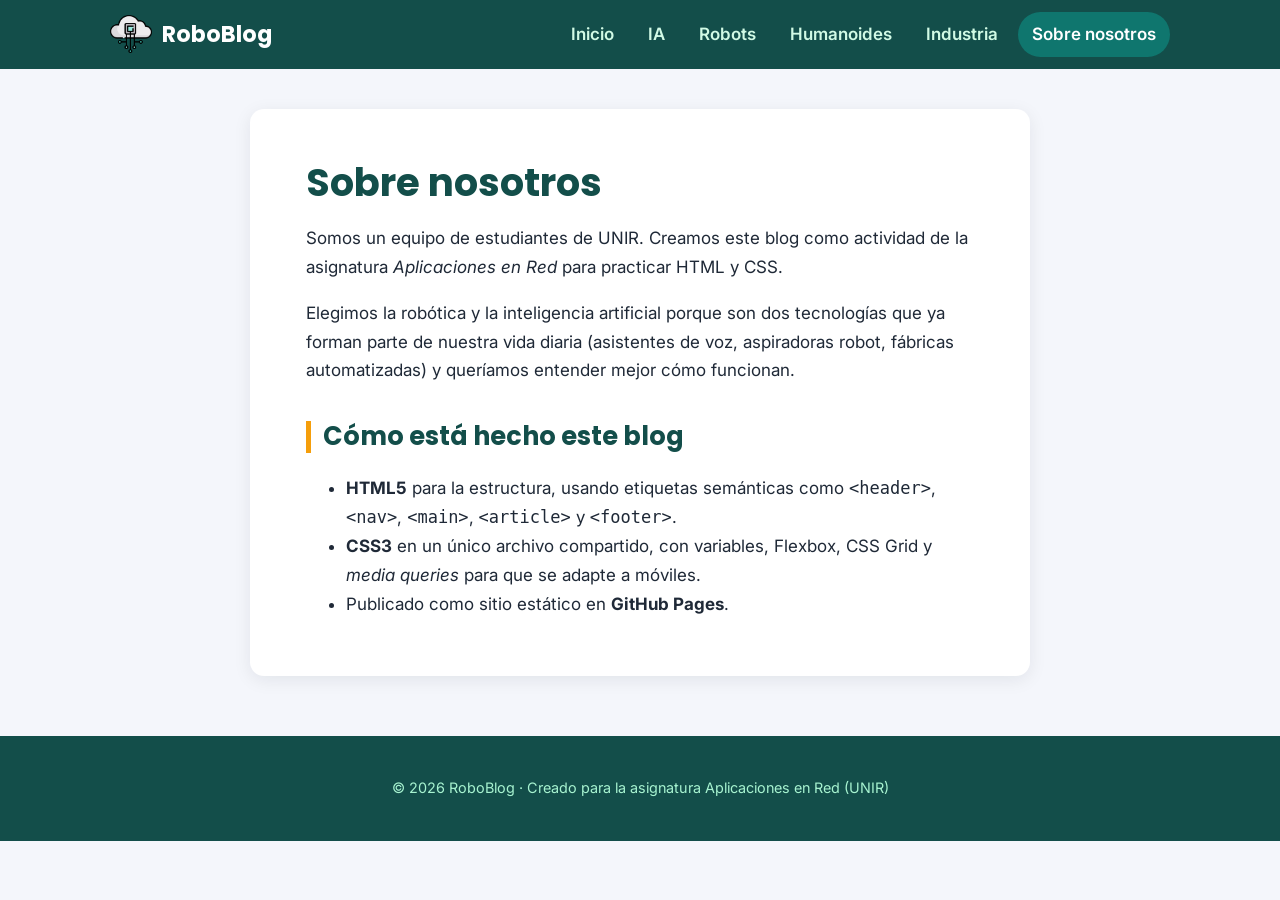
==== acerca.html @ 397488f1 "Add files via upload" ====
<!DOCTYPE html>
<html lang="es">
<head>
  <meta charset="UTF-8">
  <meta name="viewport" content="width=device-width, initial-scale=1.0">
  <title>RoboBlog | Sobre nosotros</title>
  <link rel="preconnect" href="https://fonts.googleapis.com">
  <link href="https://fonts.googleapis.com/css2?family=Inter:wght@400;600&family=Poppins:wght@600;700&display=swap" rel="stylesheet">
  <link rel="stylesheet" href="css/estilos.css">
</head>
<body>

  <header class="cabecera">
    <div class="contenedor">
      <a class="marca" href="index.html">
        <img src="img/logo.png" alt="Logo de RoboBlog">
        RoboBlog
      </a>
      <nav>
        <ul class="menu">
          <li><a href="index.html">Inicio</a></li>
          <li><a href="entradas/que-es-la-ia.html">IA</a></li>
          <li><a href="entradas/generaciones-robots.html">Robots</a></li>
          <li><a href="entradas/humanoides-famosos.html">Humanoides</a></li>
          <li><a href="entradas/empresas-robotica.html">Industria</a></li>
          <li><a class="activo" href="acerca.html">Sobre nosotros</a></li>
        </ul>
      </nav>
    </div>
  </header>

  <main>
    <article class="articulo">
      <h1>Sobre nosotros</h1>

      <!-- PERSONALIZA ESTE TEXTO CON LOS DATOS DEL EQUIPO -->
      <p>Somos un equipo de estudiantes de UNIR. Creamos este blog como actividad de la asignatura <em>Aplicaciones en Red</em> para practicar HTML y CSS.</p>

      <p>Elegimos la robótica y la inteligencia artificial porque son dos tecnologías que ya forman parte de nuestra vida diaria (asistentes de voz, aspiradoras robot, fábricas automatizadas) y queríamos entender mejor cómo funcionan.</p>

      <h2>Cómo está hecho este blog</h2>
      <ul>
        <li><strong>HTML5</strong> para la estructura, usando etiquetas semánticas como <code>&lt;header&gt;</code>, <code>&lt;nav&gt;</code>, <code>&lt;main&gt;</code>, <code>&lt;article&gt;</code> y <code>&lt;footer&gt;</code>.</li>
        <li><strong>CSS3</strong> en un único archivo compartido, con variables, Flexbox, CSS Grid y <em>media queries</em> para que se adapte a móviles.</li>
        <li>Publicado como sitio estático en <strong>GitHub Pages</strong>.</li>
      </ul>
    </article>
  </main>

  <footer class="pie">
    <p>&copy; 2026 RoboBlog · Creado para la asignatura Aplicaciones en Red (UNIR)</p>
  </footer>

</body>
</html>
---- css/estilos.css ----
/* =========================================================
   ROBOBLOG - Hoja de estilos
   Un único archivo CSS compartido por todas las páginas.
   ========================================================= */

/* ---------- 1. Variables (colores y medidas reutilizables) ----------
   Si quieres cambiar el aspecto del blog, empieza por aquí:
   cambiando un valor se actualiza en todo el sitio. */
:root {
  --color-fondo: #f4f6fb;
  --color-tarjeta: #ffffff;
  --color-texto: #1f2937;
  --color-suave: #6b7280;
  --color-primario: #0f766e;      /* verde azulado */
  --color-primario-osc: #134e4a;
  --color-acento: #f59e0b;        /* ámbar */
  --color-borde: #e5e7eb;
  --radio: 14px;
  --sombra: 0 4px 18px rgba(15, 23, 42, 0.08);
  --ancho-max: 1100px;
}

/* ---------- 2. Estilos base ---------- */
* {
  box-sizing: border-box;   /* el padding no suma al ancho */
}

body {
  margin: 0;
  font-family: "Inter", "Segoe UI", Arial, sans-serif;
  font-size: 17px;
  line-height: 1.7;
  color: var(--color-texto);
  background: var(--color-fondo);
}

h1, h2, h3 {
  font-family: "Poppins", "Segoe UI", Arial, sans-serif;
  line-height: 1.25;
  color: var(--color-primario-osc);
}

img {
  max-width: 100%;   /* las imágenes nunca se salen de su contenedor */
  height: auto;
}

a {
  color: var(--color-primario);
}

/* Contenedor centrado que limita el ancho del contenido */
.contenedor {
  max-width: var(--ancho-max);
  margin: 0 auto;
  padding: 0 20px;
}

/* ---------- 3. Cabecera y menú de navegación ---------- */
.cabecera {
  position: sticky;          /* el menú se queda fijo arriba al hacer scroll */
  top: 0;
  z-index: 10;
  background: var(--color-primario-osc);
}

.cabecera .contenedor {
  display: flex;             /* logo a la izquierda, menú a la derecha */
  align-items: center;
  justify-content: space-between;
  flex-wrap: wrap;
  gap: 10px;
  padding-top: 12px;
  padding-bottom: 12px;
}

.marca {
  display: flex;
  align-items: center;
  gap: 10px;
  color: #fff;
  text-decoration: none;
  font-family: "Poppins", sans-serif;
  font-size: 1.4rem;
  font-weight: 700;
}

.marca img {
  width: 42px;
  height: 42px;
}

.menu {
  display: flex;
  gap: 6px;
  list-style: none;
  margin: 0;
  padding: 0;
  flex-wrap: wrap;
}

.menu a {
  display: block;
  padding: 8px 14px;
  border-radius: 999px;
  color: #d1fae5;
  text-decoration: none;
  font-weight: 600;
  transition: background 0.2s;
}

.menu a:hover,
.menu a.activo {             /* .activo marca la página en la que estás */
  background: var(--color-primario);
  color: #fff;
}

/* ---------- 4. Portada (hero) de la página de inicio ---------- */
.hero {
  /* Degradado oscuro encima de la imagen para que el texto se lea bien */
  background:
    linear-gradient(rgba(15, 23, 42, 0.65), rgba(15, 23, 42, 0.75)),
    url("../img/portada.jpg") center / cover no-repeat;
  color: #fff;
  text-align: center;
  padding: 110px 20px;
}

.hero h1 {
  color: #fff;
  font-size: clamp(2rem, 5vw, 3.2rem);   /* tamaño que se adapta a la pantalla */
  margin: 0 0 12px;
}

.hero p {
  max-width: 640px;
  margin: 0 auto;
  font-size: 1.15rem;
  color: #e2e8f0;
}

/* ---------- 5. Listado de entradas (tarjetas) ---------- */
.seccion-titulo {
  margin: 50px 0 20px;
}

.rejilla {
  display: grid;
  /* tantas columnas como quepan, cada una de mínimo 260px */
  grid-template-columns: repeat(auto-fill, minmax(230px, 1fr));
  gap: 26px;
  margin-bottom: 60px;
}

.tarjeta {
  display: flex;
  flex-direction: column;
  background: var(--color-tarjeta);
  border-radius: var(--radio);
  box-shadow: var(--sombra);
  overflow: hidden;
  transition: transform 0.2s, box-shadow 0.2s;
}

.tarjeta:hover {
  transform: translateY(-5px);    /* la tarjeta "sube" al pasar el ratón */
  box-shadow: 0 10px 28px rgba(15, 23, 42, 0.15);
}

.tarjeta img {
  width: 100%;
  height: 180px;
  object-fit: cover;              /* recorta la imagen sin deformarla */
}

.tarjeta img.logo {               /* para logotipos: se muestran completos */
  object-fit: contain;
  padding: 40px 30px;
  background: #f8fafc;
}

.tarjeta-cuerpo {
  display: flex;
  flex-direction: column;
  flex: 1;
  padding: 18px 20px 22px;
}

.tarjeta h3 {
  margin: 6px 0 8px;
  font-size: 1.2rem;
}

.tarjeta p {
  margin: 0 0 16px;
  color: var(--color-suave);
  font-size: 0.95rem;
}

.etiqueta {
  align-self: flex-start;
  background: #ccfbf1;
  color: var(--color-primario-osc);
  font-size: 0.75rem;
  font-weight: 700;
  text-transform: uppercase;
  letter-spacing: 0.05em;
  padding: 3px 10px;
  border-radius: 999px;
}

.fecha {
  color: var(--color-suave);
  font-size: 0.85rem;
}

.boton {
  margin-top: auto;               /* empuja el botón al final de la tarjeta */
  align-self: flex-start;
  background: var(--color-primario);
  color: #fff;
  text-decoration: none;
  padding: 8px 18px;
  border-radius: 8px;
  font-weight: 600;
  transition: background 0.2s;
}

.boton:hover {
  background: var(--color-primario-osc);
}

/* ---------- 6. Página de una entrada ---------- */
.articulo {
  max-width: 780px;
  margin: 40px auto 60px;
  background: var(--color-tarjeta);
  border-radius: var(--radio);
  box-shadow: var(--sombra);
  padding: 40px clamp(20px, 5vw, 56px);
}

.migas {                          /* "migas de pan": Inicio › Entrada */
  font-size: 0.9rem;
  color: var(--color-suave);
}

.articulo h1 {
  font-size: clamp(1.7rem, 4vw, 2.4rem);
  margin: 10px 0 6px;
}

.articulo h2 {
  margin-top: 36px;
  border-left: 5px solid var(--color-acento);
  padding-left: 12px;
}

.imagen-principal {
  display: block;
  width: 100%;
  max-height: 380px;
  object-fit: cover;
  border-radius: var(--radio);
  margin: 24px 0;
}

figure {
  margin: 0;
  text-align: center;
}

figcaption {
  font-size: 0.85rem;
  color: var(--color-suave);
  margin-top: 6px;
}

/* Galería de imágenes pequeñas dentro de una entrada */
.galeria {
  display: grid;
  grid-template-columns: repeat(auto-fit, minmax(150px, 1fr));
  gap: 18px;
  margin: 20px 0;
}

.galeria img {
  width: 100%;
  height: 170px;
  object-fit: contain;
  background: #f8fafc;
  border: 1px solid var(--color-borde);
  border-radius: 10px;
  padding: 8px;
}

/* Cuadro destacado */
.destacado {
  background: #fffbeb;
  border-left: 5px solid var(--color-acento);
  border-radius: 8px;
  padding: 14px 18px;
  margin: 24px 0;
}

/* Tabla */
.tabla {
  width: 100%;
  border-collapse: collapse;
  margin: 20px 0;
  font-size: 0.95rem;
}

.tabla th,
.tabla td {
  border-bottom: 1px solid var(--color-borde);
  padding: 10px;
  text-align: left;
  vertical-align: top;
}

.tabla th {
  background: var(--color-primario);
  color: #fff;
}

/* Navegación entre entradas: anterior / siguiente */
.nav-entradas {
  display: flex;
  justify-content: space-between;
  gap: 12px;
  flex-wrap: wrap;
  margin-top: 40px;
  padding-top: 20px;
  border-top: 1px solid var(--color-borde);
}

.nav-entradas a {
  text-decoration: none;
  font-weight: 600;
}

/* ---------- 7. Pie de página ---------- */
.pie {
  background: var(--color-primario-osc);
  color: #a7f3d0;
  text-align: center;
  padding: 26px 20px;
  font-size: 0.9rem;
}

.pie a {
  color: #fff;
}

/* ---------- 8. Adaptación a móviles (diseño responsive) ---------- */
@media (max-width: 640px) {
  .cabecera .contenedor {
    justify-content: center;
  }
  .hero {
    padding: 70px 20px;
  }
  .articulo {
    margin: 20px 12px 40px;
  }
}
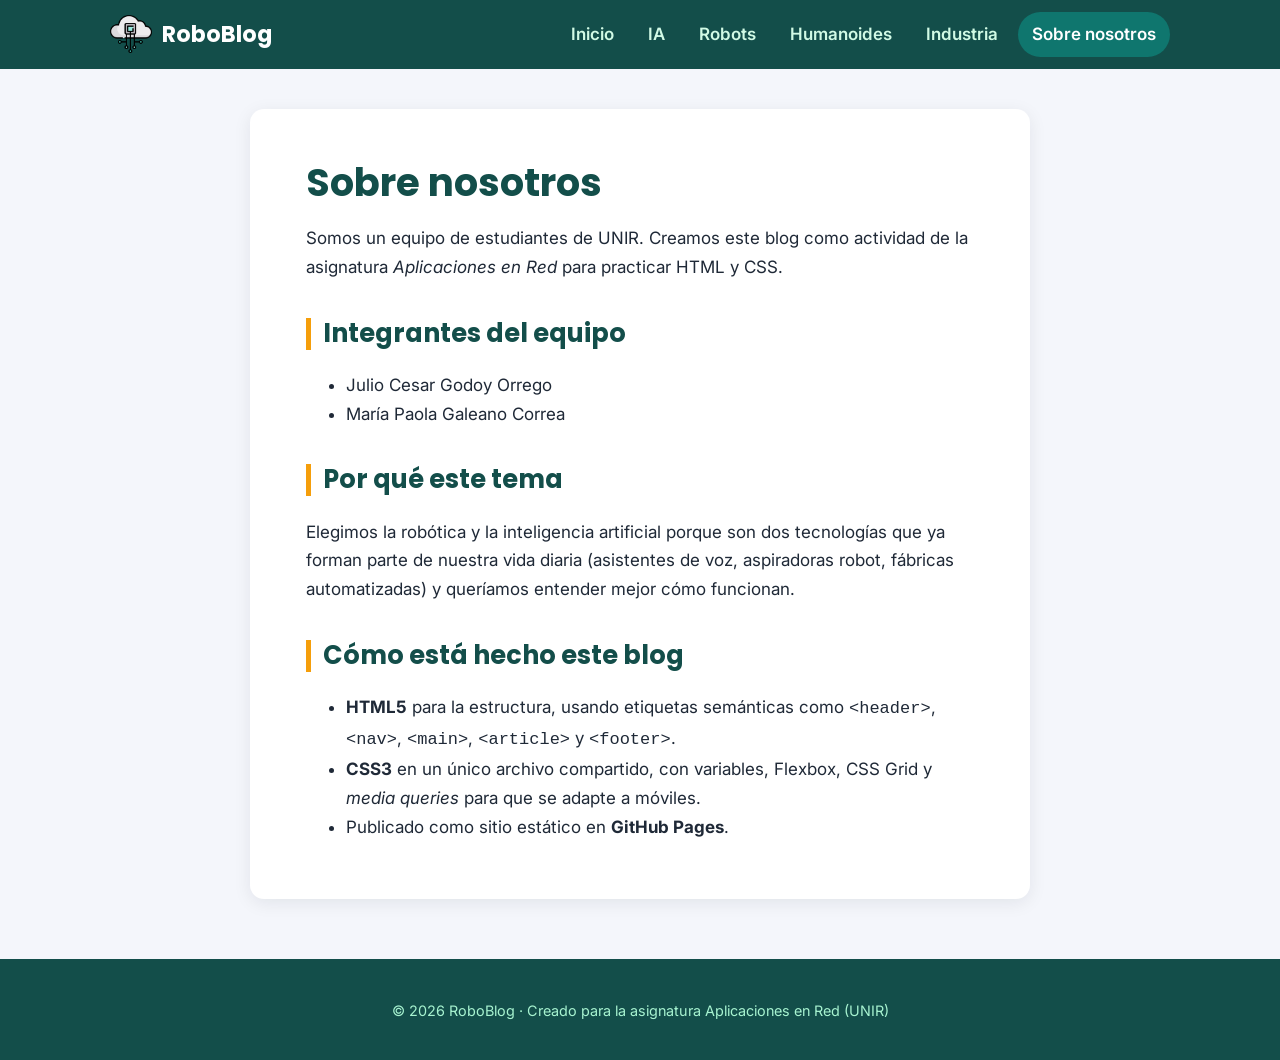
==== commit 5b19a581: "Add files via upload" ====
--- a/acerca.html
+++ b/acerca.html
@@ -33,8 +33,15 @@
     <article class="articulo">
       <h1>Sobre nosotros</h1>
 
-      <!-- PERSONALIZA ESTE TEXTO CON LOS DATOS DEL EQUIPO -->
       <p>Somos un equipo de estudiantes de UNIR. Creamos este blog como actividad de la asignatura <em>Aplicaciones en Red</em> para practicar HTML y CSS.</p>
+
+      <h2>Integrantes del equipo</h2>
+      <ul>
+        <li>Julio Cesar Godoy Orrego</li>
+        <li>María Paola Galeano Correa</li>
+      </ul>
+
+      <h2>Por qué este tema</h2>
 
       <p>Elegimos la robótica y la inteligencia artificial porque son dos tecnologías que ya forman parte de nuestra vida diaria (asistentes de voz, aspiradoras robot, fábricas automatizadas) y queríamos entender mejor cómo funcionan.</p>
 
